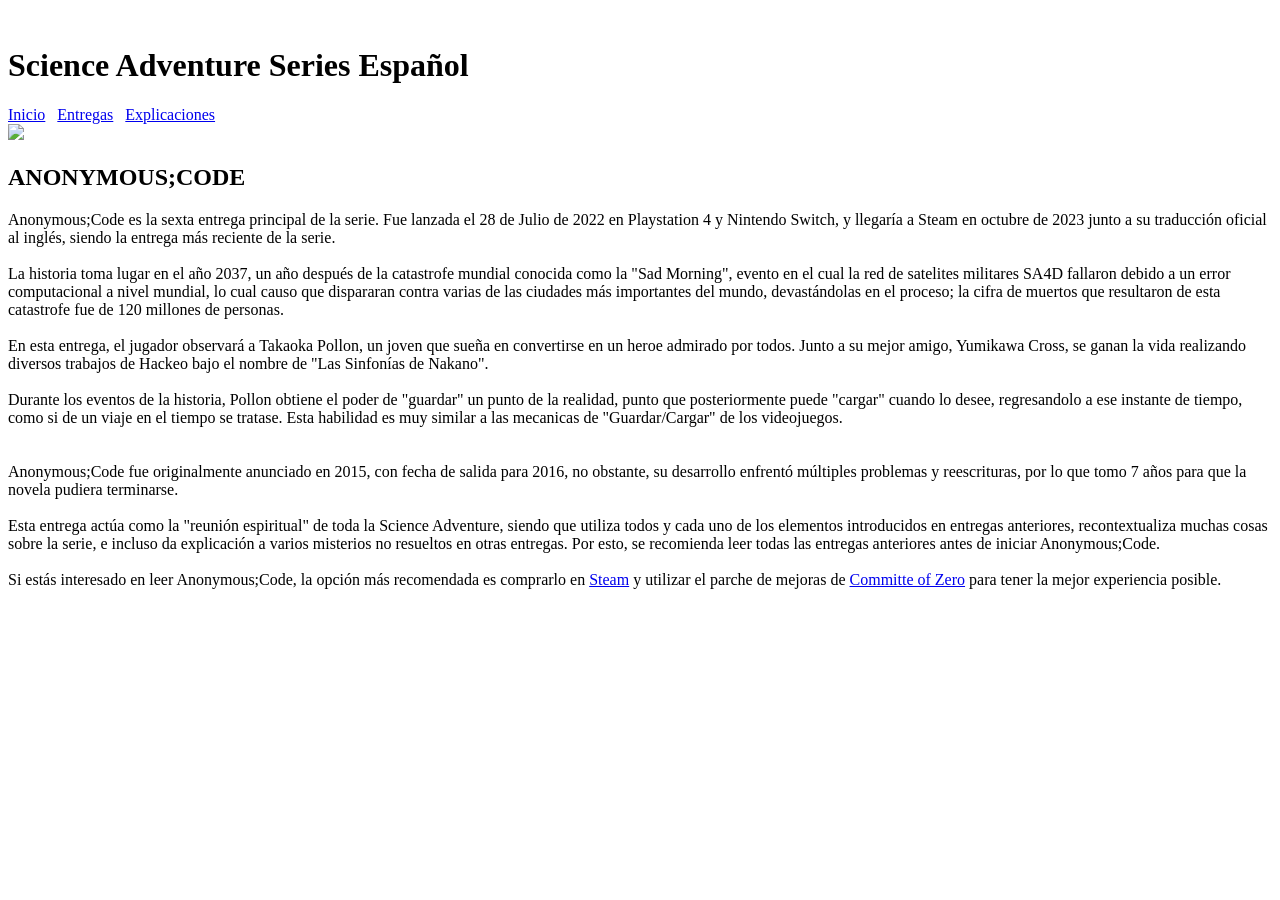
==== AnonymousCode.html @ 0b9caa4f "Html primera parte Html del Inicio y las descripciones de todas las entregas" ====
<!DOCTYPE html>
<html lang="en">
<head>
    <meta charset="UTF-8">
    <meta name="viewport" content="width=device-width, initial-scale=1.0">
    <title>Anonymous;Code</title>
</head>
<body>
    <header>
        <img src="C:\Users\vexan\Documents\Vexayng uni\Programacion\Proyecto web\proweb_Verenzuela\img\SciADVLogo.png" alt="">
        <h1>Science Adventure Series Español</h1> 
    </header>

    <nav>
        <a href="C:\Users\vexan\Documents\Vexayng uni\Programacion\Proyecto web\proweb_Verenzuela\index.html">Inicio</a> &nbsp;
        <a href="C:\Users\vexan\Documents\Vexayng uni\Programacion\Proyecto web\proweb_Verenzuela\Entregas.html">Entregas</a> &nbsp;
        <a href="C:\Users\vexan\Documents\Vexayng uni\Programacion\Proyecto web\proweb_Verenzuela\Explicaciones.html">Explicaciones</a>
    </nav>
    <main>
        <img src="C:\Users\vexan\Documents\Vexayng uni\Programacion\Proyecto web\proweb_Verenzuela\img\AC2.png">
        <section>
            <article>
                <h2>
                    ANONYMOUS;CODE
                </h2>
                <div>
                    Anonymous;Code es la sexta entrega principal de la serie. Fue lanzada el 28 de Julio de 2022 en Playstation 4 y Nintendo Switch, y llegaría a Steam en octubre de 2023 junto a su traducción oficial al inglés, siendo la entrega más reciente de la serie.<br><br>

                    La historia toma lugar en el año 2037, un año después de la catastrofe mundial conocida como la "Sad Morning", evento en el cual la red de satelites militares SA4D fallaron debido a un error computacional a nivel mundial, lo cual causo que dispararan contra varias de las ciudades más importantes del mundo, devastándolas en el proceso; la cifra de muertos que resultaron de esta catastrofe fue de 120 millones de personas.<br><br>
                
                    En esta entrega, el jugador observará a Takaoka Pollon, un joven que sueña en convertirse en un heroe admirado por todos. Junto a su mejor amigo, Yumikawa Cross, se ganan la vida realizando diversos trabajos de Hackeo bajo el nombre de "Las Sinfonías de Nakano".<br><br>

                    Durante los eventos de la historia, Pollon obtiene el poder de "guardar" un punto de la realidad, punto que posteriormente puede "cargar" cuando lo desee, regresandolo a ese instante de tiempo, como si de un viaje en el tiempo se tratase. Esta habilidad es muy similar a las mecanicas de "Guardar/Cargar" de los videojuegos.<br><br>
                </div>
                <img src="C:\Users\vexan\Documents\Vexayng uni\Programacion\Proyecto web\proweb_Verenzuela\img\AC3.png" alt="">
                <div>
                    Anonymous;Code fue originalmente anunciado en 2015, con fecha de salida para 2016, no obstante, su desarrollo enfrentó múltiples problemas y reescrituras, por lo que tomo 7 años para que la novela pudiera terminarse.<br><br>
                    
                    Esta entrega actúa como la "reunión espiritual" de toda la Science Adventure, siendo que utiliza todos y cada uno de los elementos introducidos en entregas anteriores, recontextualiza muchas cosas sobre la serie, e incluso da explicación a varios misterios no resueltos en otras entregas. Por esto, se recomienda leer todas las entregas anteriores antes de iniciar Anonymous;Code.<br><br>

                    Si estás interesado en leer Anonymous;Code, la opción más recomendada es comprarlo en <a href="https://store.steampowered.com/app/2291020/ANONYMOUSCODE/">Steam</a> y utilizar el parche de mejoras de <a href="https://sonome.dareno.me/projects/ac-patch.html">Committe of Zero</a> para tener la mejor experiencia posible.
                </div>
            </article>
        </section>
        
    </main>
    <footer>
        <img src="C:\Users\vexan\Documents\Vexayng uni\Programacion\Proyecto web\proweb_Verenzuela\img\SciADVLogo2.png" alt="">
    </footer>
</body>
</html>
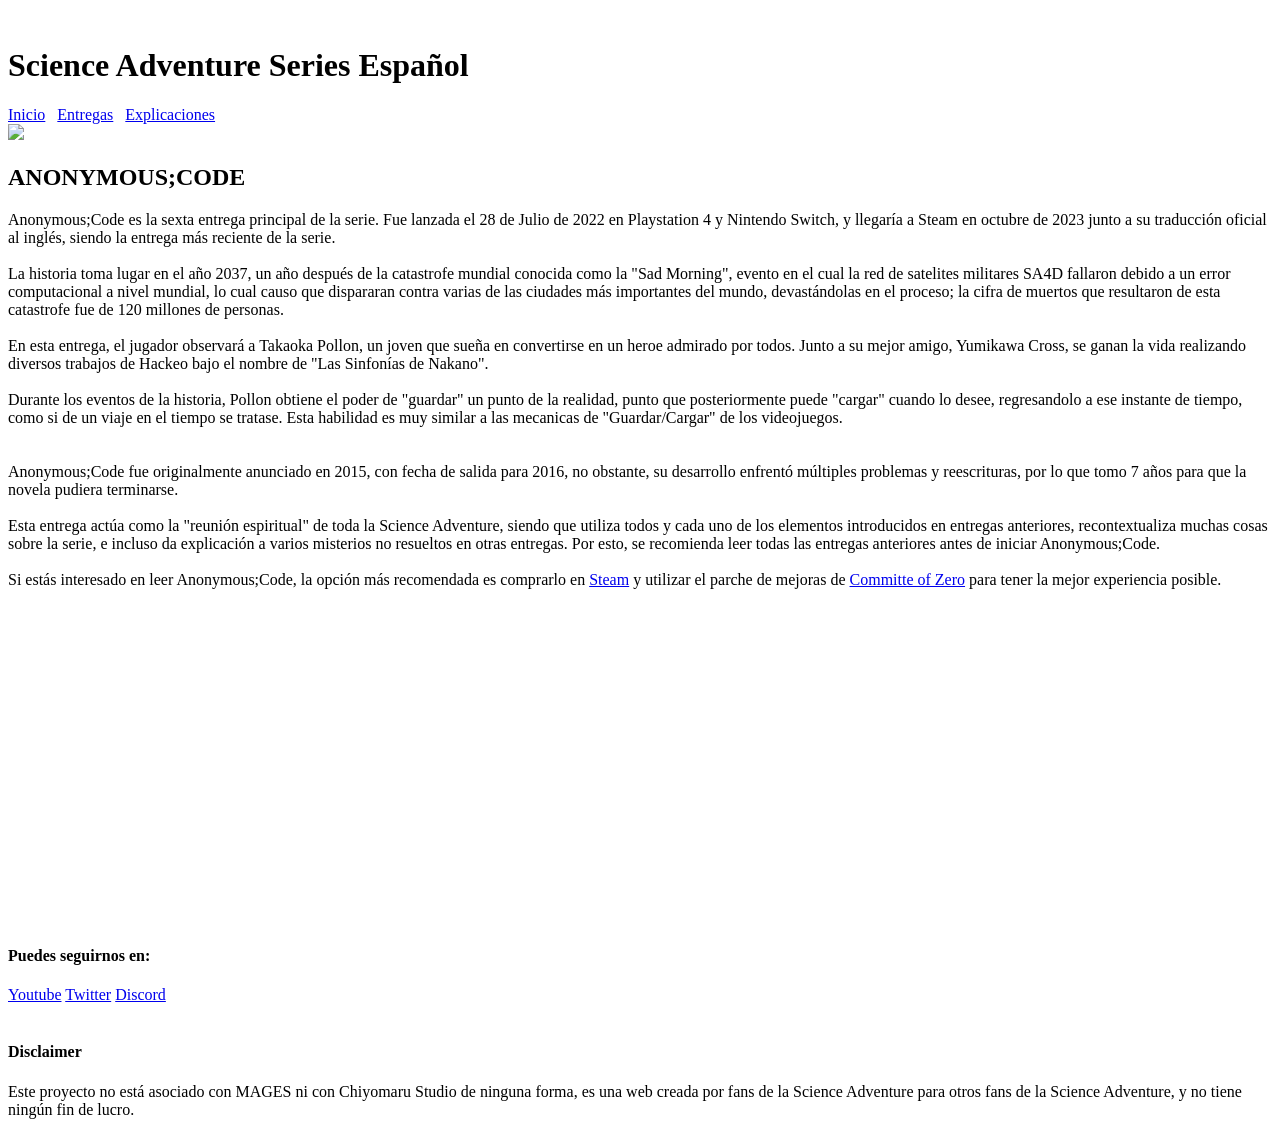
==== commit 0e07efd1: "Estructura HTML HTML" ====
--- a/AnonymousCode.html
+++ b/AnonymousCode.html
@@ -38,14 +38,31 @@
                     
                     Esta entrega actúa como la "reunión espiritual" de toda la Science Adventure, siendo que utiliza todos y cada uno de los elementos introducidos en entregas anteriores, recontextualiza muchas cosas sobre la serie, e incluso da explicación a varios misterios no resueltos en otras entregas. Por esto, se recomienda leer todas las entregas anteriores antes de iniciar Anonymous;Code.<br><br>
 
-                    Si estás interesado en leer Anonymous;Code, la opción más recomendada es comprarlo en <a href="https://store.steampowered.com/app/2291020/ANONYMOUSCODE/">Steam</a> y utilizar el parche de mejoras de <a href="https://sonome.dareno.me/projects/ac-patch.html">Committe of Zero</a> para tener la mejor experiencia posible.
+                    Si estás interesado en leer Anonymous;Code, la opción más recomendada es comprarlo en <a href="https://store.steampowered.com/app/2291020/ANONYMOUSCODE/">Steam</a> y utilizar el parche de mejoras de <a href="https://sonome.dareno.me/projects/ac-patch.html">Committe of Zero</a> para tener la mejor experiencia posible.<br><br>
                 </div>
+                <iframe width="560" height="315" src="https://www.youtube.com/embed/Sj-HM2ZTzQw?si=JEb2kxJa7Mt_SYgV" title="YouTube video player" frameborder="0" allow="accelerometer; autoplay; clipboard-write; encrypted-media; gyroscope; picture-in-picture; web-share" referrerpolicy="strict-origin-when-cross-origin" allowfullscreen></iframe>
             </article>
         </section>
         
     </main>
     <footer>
+        <section>
+            <h4>
+                Puedes seguirnos en:
+            </h4>
+            <a href="https://www.youtube.com/@scienceadventurepodcast9154">Youtube</a>
+            <a href="https://twitter.com/SciADVPodcast">Twitter</a>
+            <a href="https://discord.gg/Qv8a9Wfpv5">Discord</a>
+        </section>
         <img src="C:\Users\vexan\Documents\Vexayng uni\Programacion\Proyecto web\proweb_Verenzuela\img\SciADVLogo2.png" alt="">
+        <section>
+            <h4>
+                Disclaimer
+            </h4>
+            <div>
+                Este proyecto no está asociado con MAGES ni con Chiyomaru Studio de ninguna forma, es una web creada por fans de la Science Adventure para otros fans de la Science Adventure, y no tiene ningún fin de lucro.
+            </div>
+        </section>
     </footer>
 </body>
 </html>
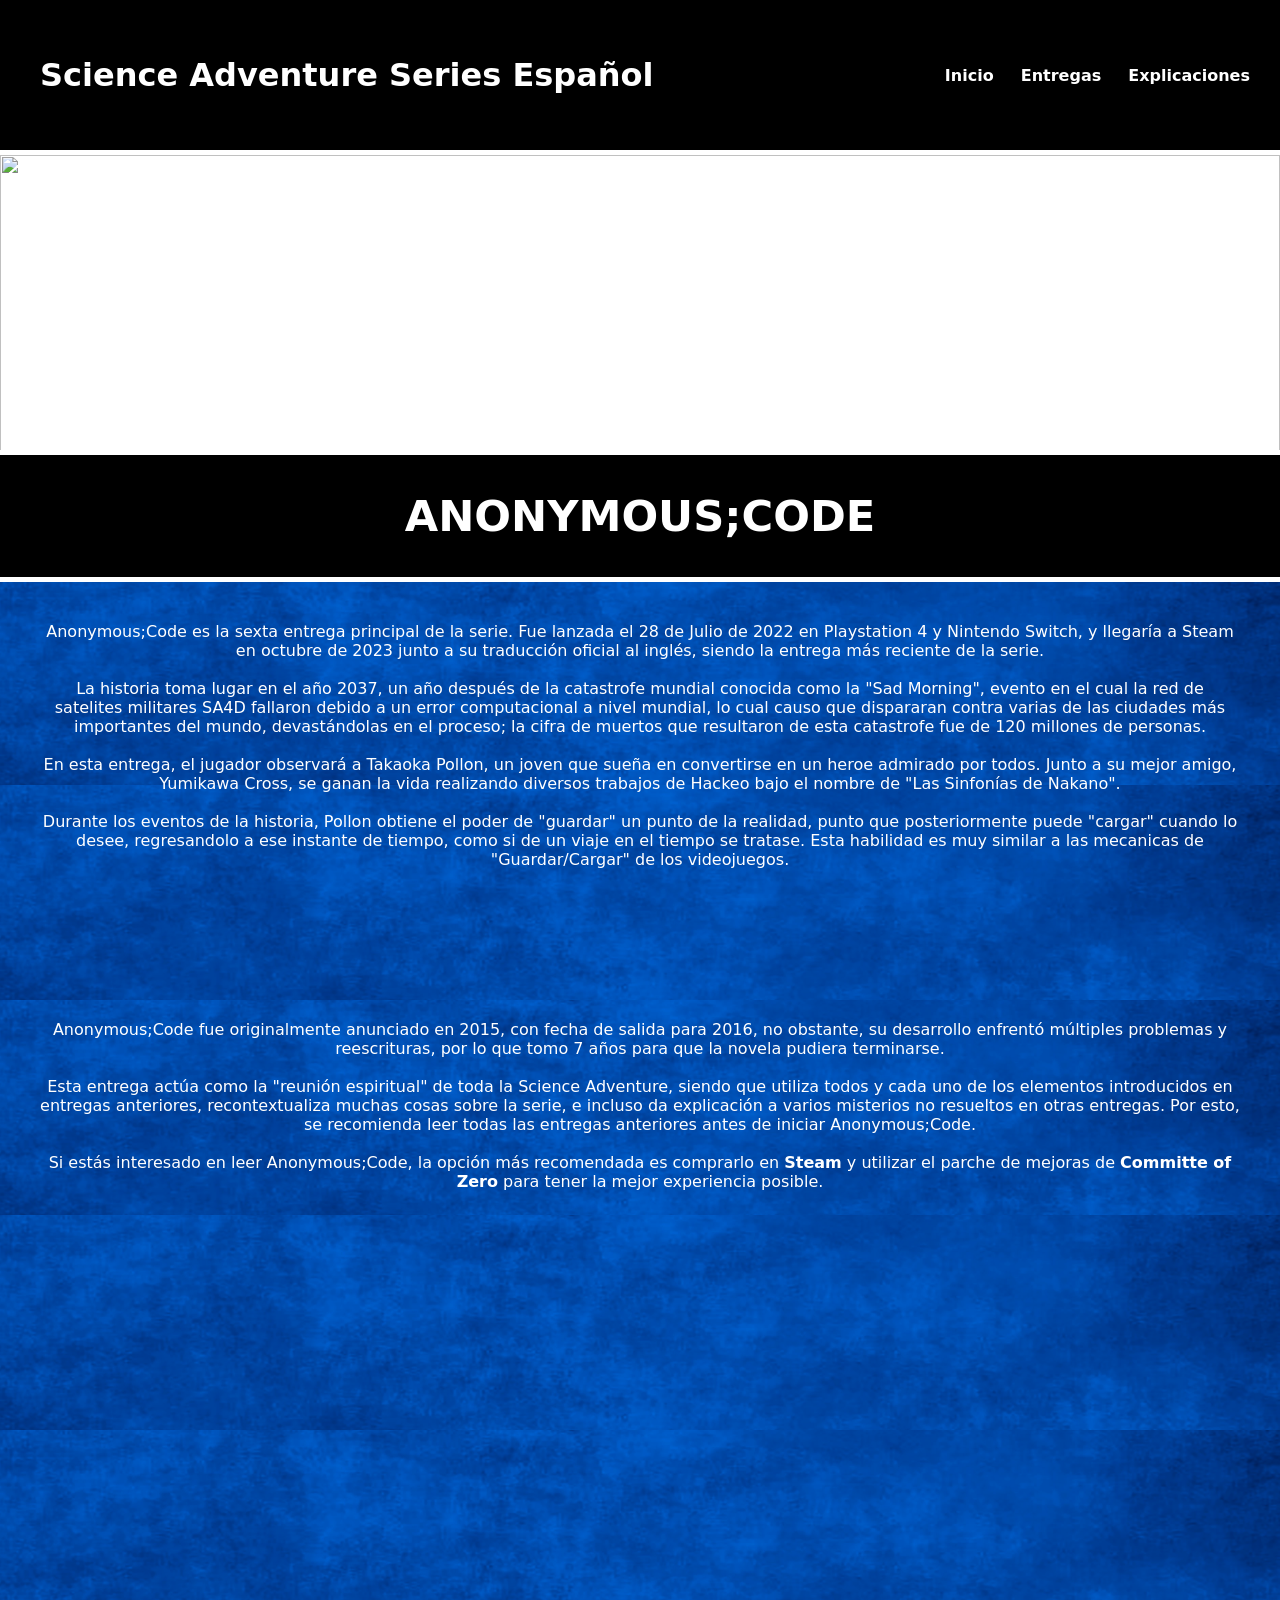
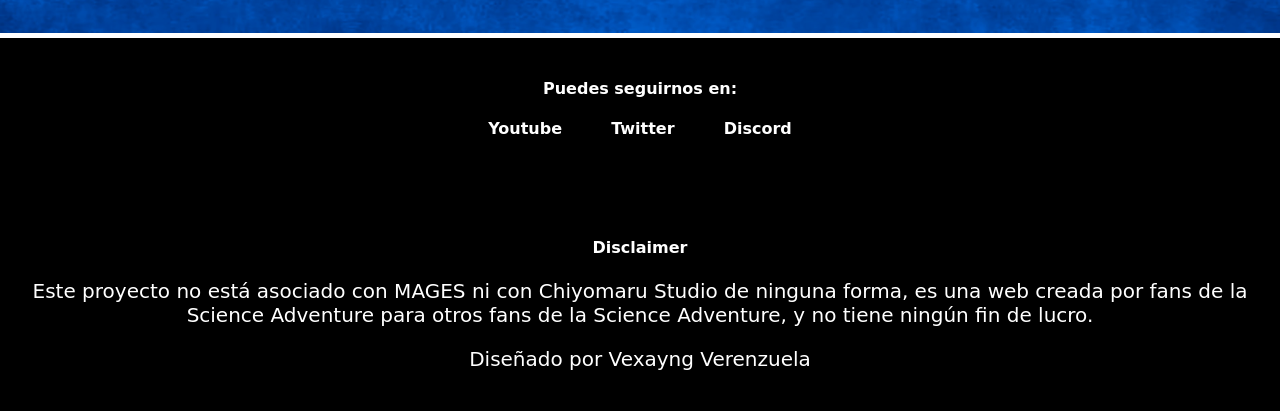
==== commit 56f488ab: "CSS Diseño de la página y reestructuración" ====
--- a/AnonymousCode.html
+++ b/AnonymousCode.html
@@ -4,25 +4,38 @@
     <meta charset="UTF-8">
     <meta name="viewport" content="width=device-width, initial-scale=1.0">
     <title>Anonymous;Code</title>
+    <link rel="stylesheet" href="estilosnovelas.css">
+    <link rel="icon" href="img/SciADVLogo.png">
 </head>
 <body>
     <header>
-        <img src="C:\Users\vexan\Documents\Vexayng uni\Programacion\Proyecto web\proweb_Verenzuela\img\SciADVLogo.png" alt="">
-        <h1>Science Adventure Series Español</h1> 
+        <div class="container">
+            <div class="logo">
+                <img src="C:\Users\vexan\Documents\Vexayng uni\Programacion\Proyecto web\proweb_Verenzuela\img\SciADVLogo2.png" alt="">
+                <div class="NombreSitio"><h2 class="NombreHeader">Science Adventure Series Español</h2> </div>
+            </div>
+        
+            <nav>
+                <a href="C:\Users\vexan\Documents\Vexayng uni\Programacion\Proyecto web\proweb_Verenzuela\index.html" class="nav-link">Inicio</a> &nbsp;
+                <a href="C:\Users\vexan\Documents\Vexayng uni\Programacion\Proyecto web\proweb_Verenzuela\Entregas.html" class="nav-link">Entregas</a> &nbsp;
+                <a href="C:\Users\vexan\Documents\Vexayng uni\Programacion\Proyecto web\proweb_Verenzuela\Explicaciones.html" class="nav-link">Explicaciones</a>
+            </nav>
+        </div>
     </header>
-
-    <nav>
-        <a href="C:\Users\vexan\Documents\Vexayng uni\Programacion\Proyecto web\proweb_Verenzuela\index.html">Inicio</a> &nbsp;
-        <a href="C:\Users\vexan\Documents\Vexayng uni\Programacion\Proyecto web\proweb_Verenzuela\Entregas.html">Entregas</a> &nbsp;
-        <a href="C:\Users\vexan\Documents\Vexayng uni\Programacion\Proyecto web\proweb_Verenzuela\Explicaciones.html">Explicaciones</a>
-    </nav>
     <main>
-        <img src="C:\Users\vexan\Documents\Vexayng uni\Programacion\Proyecto web\proweb_Verenzuela\img\AC2.png">
-        <section>
+        <div class="Banner">
+            <img class="MBanner" src="C:\Users\vexan\Documents\Vexayng uni\Programacion\Proyecto web\proweb_Verenzuela\img\AC2.png">
+        </div>
+        
+        <section id="Titulo">
+            <h2>
+                ANONYMOUS;CODE
+            </h2>
+            
+        </section>
+        <section id="Sinopsis">
             <article>
-                <h2>
-                    ANONYMOUS;CODE
-                </h2>
+            
                 <div>
                     Anonymous;Code es la sexta entrega principal de la serie. Fue lanzada el 28 de Julio de 2022 en Playstation 4 y Nintendo Switch, y llegaría a Steam en octubre de 2023 junto a su traducción oficial al inglés, siendo la entrega más reciente de la serie.<br><br>
 
@@ -32,7 +45,10 @@
 
                     Durante los eventos de la historia, Pollon obtiene el poder de "guardar" un punto de la realidad, punto que posteriormente puede "cargar" cuando lo desee, regresandolo a ese instante de tiempo, como si de un viaje en el tiempo se tratase. Esta habilidad es muy similar a las mecanicas de "Guardar/Cargar" de los videojuegos.<br><br>
                 </div>
-                <img src="C:\Users\vexan\Documents\Vexayng uni\Programacion\Proyecto web\proweb_Verenzuela\img\AC3.png" alt="">
+                <div class="Imagen">
+                    <img class="CG" src="C:\Users\vexan\Documents\Vexayng uni\Programacion\Proyecto web\proweb_Verenzuela\img\AC3.png" alt="">
+                </div>
+                
                 <div>
                     Anonymous;Code fue originalmente anunciado en 2015, con fecha de salida para 2016, no obstante, su desarrollo enfrentó múltiples problemas y reescrituras, por lo que tomo 7 años para que la novela pudiera terminarse.<br><br>
                     
@@ -40,29 +56,40 @@
 
                     Si estás interesado en leer Anonymous;Code, la opción más recomendada es comprarlo en <a href="https://store.steampowered.com/app/2291020/ANONYMOUSCODE/">Steam</a> y utilizar el parche de mejoras de <a href="https://sonome.dareno.me/projects/ac-patch.html">Committe of Zero</a> para tener la mejor experiencia posible.<br><br>
                 </div>
-                <iframe width="560" height="315" src="https://www.youtube.com/embed/Sj-HM2ZTzQw?si=JEb2kxJa7Mt_SYgV" title="YouTube video player" frameborder="0" allow="accelerometer; autoplay; clipboard-write; encrypted-media; gyroscope; picture-in-picture; web-share" referrerpolicy="strict-origin-when-cross-origin" allowfullscreen></iframe>
+                <div class="Video">
+                    <iframe width="560" height="315" src="https://www.youtube.com/embed/Sj-HM2ZTzQw?si=JEb2kxJa7Mt_SYgV" title="YouTube video player" frameborder="0" allow="accelerometer; autoplay; clipboard-write; encrypted-media; gyroscope; picture-in-picture; web-share" referrerpolicy="strict-origin-when-cross-origin" allowfullscreen></iframe>
+                </div>
+                
             </article>
         </section>
         
     </main>
     <footer>
-        <section>
-            <h4>
-                Puedes seguirnos en:
-            </h4>
-            <a href="https://www.youtube.com/@scienceadventurepodcast9154">Youtube</a>
-            <a href="https://twitter.com/SciADVPodcast">Twitter</a>
-            <a href="https://discord.gg/Qv8a9Wfpv5">Discord</a>
-        </section>
-        <img src="C:\Users\vexan\Documents\Vexayng uni\Programacion\Proyecto web\proweb_Verenzuela\img\SciADVLogo2.png" alt="">
-        <section>
-            <h4>
-                Disclaimer
-            </h4>
-            <div>
-                Este proyecto no está asociado con MAGES ni con Chiyomaru Studio de ninguna forma, es una web creada por fans de la Science Adventure para otros fans de la Science Adventure, y no tiene ningún fin de lucro.
+        <div class="container">
+            <section>
+                <h4>
+                    Puedes seguirnos en:
+                </h4>
+                <a href="https://www.youtube.com/@scienceadventurepodcast9154">Youtube</a>
+                <a href="https://twitter.com/SciADVPodcast">Twitter</a>
+                <a href="https://discord.gg/Qv8a9Wfpv5">Discord</a>
+            </section>
+            <div class="LogoF">
+                <img src="C:\Users\vexan\Documents\Vexayng uni\Programacion\Proyecto web\proweb_Verenzuela\img\SciADVLogo2.png" alt="">
             </div>
-        </section>
+            <section>
+                <h4>
+                    Disclaimer
+                </h4>
+                <p>
+                    Este proyecto no está asociado con MAGES ni con Chiyomaru Studio de ninguna forma, es una web creada por fans de la Science Adventure para otros fans de la Science Adventure, y no tiene ningún fin de lucro.
+                </p>
+                <p>
+                    Diseñado por Vexayng Verenzuela
+                </p>
+            </section>
+        </div>
+        
     </footer>
 </body>
 </html>
--- a/estilosnovelas.css
+++ b/estilosnovelas.css
@@ -0,0 +1,302 @@
+*{
+    box-sizing: border-box;
+}
+
+body{
+    font-family: system-ui, -apple-system, BlinkMacSystemFont, 'Segoe UI', Roboto, Oxygen, Ubuntu, Cantarell, 'Open Sans', 'Helvetica Neue', sans-serif;
+    margin: 0;
+    
+}
+
+h1{ font-size: 3.5em;}
+h2{ font-size: 2.7em;}
+h3{ font-size: 2em;}
+p{ font-size: 1.25em;}
+
+.container{
+    max-width: 1400px;
+    margin: auto;
+}
+
+a{
+    text-decoration: none;
+    
+
+}
+
+header{
+    width: 100%;
+    background-color: black;
+    border: solid white;
+    border-top-width: 0px;
+    border-right-width: 0px;
+    border-bottom-width: 5px;
+    border-left-width: 0px;
+    
+}
+
+header .logo{
+    margin: 0;
+    padding: 25px 30px;
+    font-weight: bold;
+    align-items: center;
+    text-align: center;
+}
+
+header .container{
+    display: flex;
+    flex-direction: column;
+    align-items: center;
+    text-align: center;
+    color: white;
+}
+
+header nav{
+    display: flex;
+    flex-direction: column;
+    text-align: center;
+    padding-bottom: 25px;
+}
+
+header a{
+    padding: 5px 12px;
+    text-decoration: none;
+    color: white;
+    font-weight: bold;
+}
+
+header a:hover{
+    color: rgb(26, 161, 252);
+}
+
+.logo{
+    display: flex;
+    align-items: center;
+    color: white;
+
+}
+
+.logo img{
+    height: 250px;
+    margin-right: 10px;
+}
+
+header nav a{
+    font-weight: 600;
+    padding-right: 10px;
+}
+
+.Banner{
+    width: 100%;
+    height: 300px;
+    object-fit: cover;
+}
+.MBanner{
+    width: 100%;
+    height: 300px;
+    position: relative;
+    border: solid white;
+    border-top-width: 0px;
+    border-right-width: 0px;
+    border-bottom-width: 5px;
+    border-left-width: 0px;
+
+}
+
+#Titulo{
+    background-color: black;
+    display: flex;
+    flex-direction: column;
+    align-items: center;
+    justify-content: center;
+    text-align: center;
+    color: white;
+    border: solid white;
+    border-top-width: 0px;
+    border-right-width: 0px;
+    border-bottom-width: 5px;
+    border-left-width: 0px;
+}
+
+#Sinopsis{
+    display: flex;
+    flex-direction: column;
+    align-items: center;
+    justify-content: center;
+    text-align: center;
+    padding: 30px;
+    height: auto;
+    color: white;
+    background-image: url("img/Science-Adventure-Podcast-01 1.png");
+    background-position: center center;
+}
+
+#Sinopsis a{
+    text-decoration: none;
+    color: white;
+    font-weight: bold;
+}
+
+#Sinopsis a:hover{
+    color: rgb(26, 161, 252);
+}
+
+#Material{
+    background-color: black;
+    display: flex;
+    flex-direction: column;
+    align-items: center;
+    justify-content: center;
+    text-align: center;
+    color: white;
+    border: solid white;
+    border-top-width: 5px;
+    border-right-width: 0px;
+    border-bottom-width: 5px;
+    border-left-width: 0px;
+}
+
+#Material2{
+    display: flex;
+    flex-direction: column;
+    align-items: center;
+    justify-content: center;
+    text-align: left;
+    padding: 30px;
+    height: auto;
+    color: white;
+    background-image: url("img/Science-Adventure-Podcast-01 1.png");
+    background-position: center center;
+}
+
+
+footer{
+    padding: 50px;
+    background-color: black;
+    align-items: center;
+    border: solid white;
+    border-top-width: 5px;
+    border-right-width: 0px;
+    border-bottom-width: 0px;
+    border-left-width: 0px;
+}
+
+footer .container{
+    display: flex;
+    flex-direction: column;
+    align-items: center;
+    text-align: center;
+    color: white;
+}
+
+footer a{
+    padding: 5px 12px;
+    text-decoration: none;
+    color: white;
+    font-weight: bold;
+    margin: 50px 10px;
+}
+
+footer .LogoF{
+    margin: 30px;
+}
+
+footer a:hover{
+    color: rgb(26, 161, 252);
+}
+
+@media (min-width:720px){
+
+    header .container{
+        flex-direction: row;
+        justify-content: space-between;
+
+    }
+
+    header h2{
+        font-size: 2em;
+    }
+
+    header nav{
+        flex-direction: row;
+        padding-bottom: 0;
+        padding-right: 20px;
+    }
+
+    .logo img{
+        height: 100px;
+        margin-right: 10px;
+    }
+
+    #Sinopsis{
+        flex-direction: row;
+        align-items: center;
+        justify-content: center;
+        text-align: center;
+        padding: 40px;
+        height: auto;
+        color: white;
+        background-image: url("img/Science-Adventure-Podcast-01 2.png");
+        background-position: center center;
+        
+    }
+
+    .Imagen{
+        align-items: center;
+        padding: 20px;
+        margin: 12px;
+    }
+
+    .CG{
+        align-items: center;
+        padding: 20px;
+        margin: 12px;
+    }
+
+    .Video{
+        align-items: center;
+        
+        padding: 20px;
+        margin: 12px;}
+
+    #Descripción h1{
+        margin-top: 0px;
+    }
+
+    #Serie2{
+        flex-direction: row;
+        align-items: center;
+        justify-content: center;
+        text-align: center;
+        color: white;
+        padding: 50px 12px;
+    }
+
+    #Portadas .Portada{
+        display: flex;
+        justify-content: center;
+    }
+
+    footer{
+        padding: 20px;
+        background-color: black;
+        align-items: center;
+    }
+
+    footer .container{
+    display: flex;
+    flex-direction: column;
+    align-items: center;
+    text-align: center;
+    color: white;
+}
+
+footer a{
+    padding: 5px 12px;
+    text-decoration: none;
+    color: white;
+    font-weight: bold;
+    margin: 20px 10px;
+}
+
+}
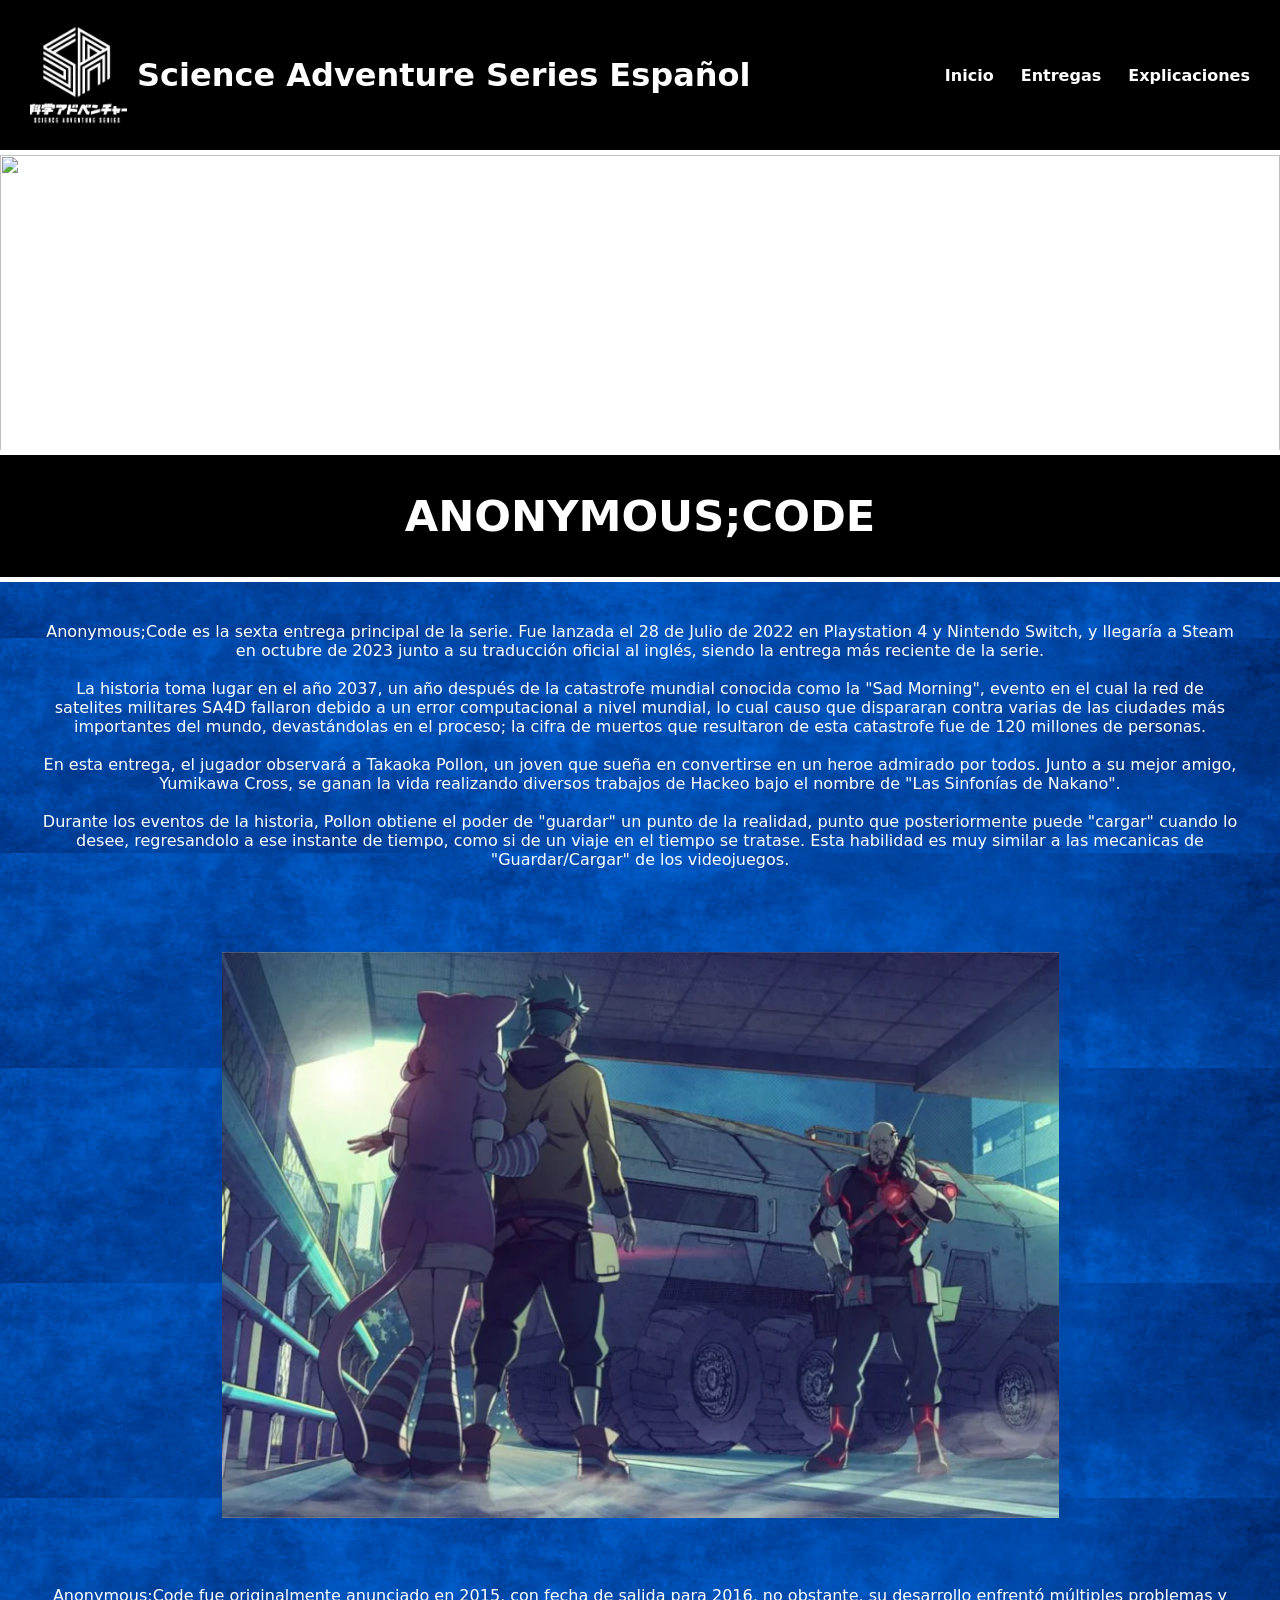
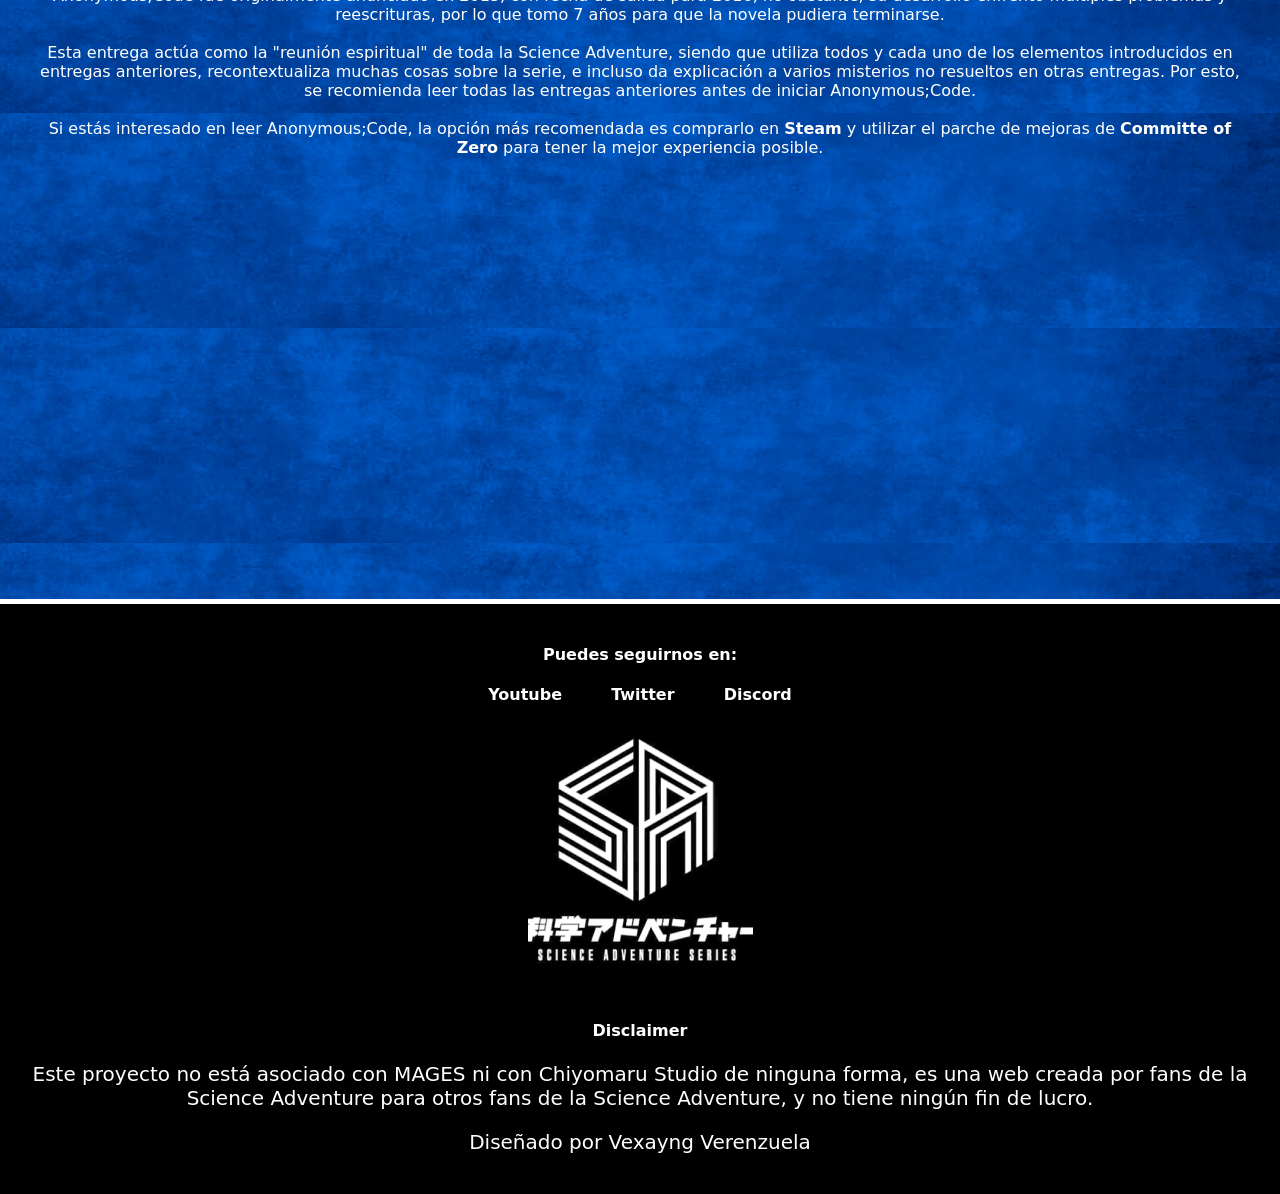
==== commit 8e97b3b6: "Actualizando imagenes" ====
--- a/AnonymousCode.html
+++ b/AnonymousCode.html
@@ -11,7 +11,7 @@
     <header>
         <div class="container">
             <div class="logo">
-                <img src="C:\Users\vexan\Documents\Vexayng uni\Programacion\Proyecto web\proweb_Verenzuela\img\SciADVLogo2.png" alt="">
+                <img src="img/SciADVLogo2.png" alt="">
                 <div class="NombreSitio"><h2 class="NombreHeader">Science Adventure Series Español</h2> </div>
             </div>
         
@@ -24,7 +24,7 @@
     </header>
     <main>
         <div class="Banner">
-            <img class="MBanner" src="C:\Users\vexan\Documents\Vexayng uni\Programacion\Proyecto web\proweb_Verenzuela\img\AC2.png">
+            <img class="MBanner" src="img/img\AC2.png">
         </div>
         
         <section id="Titulo">
@@ -46,7 +46,7 @@
                     Durante los eventos de la historia, Pollon obtiene el poder de "guardar" un punto de la realidad, punto que posteriormente puede "cargar" cuando lo desee, regresandolo a ese instante de tiempo, como si de un viaje en el tiempo se tratase. Esta habilidad es muy similar a las mecanicas de "Guardar/Cargar" de los videojuegos.<br><br>
                 </div>
                 <div class="Imagen">
-                    <img class="CG" src="C:\Users\vexan\Documents\Vexayng uni\Programacion\Proyecto web\proweb_Verenzuela\img\AC3.png" alt="">
+                    <img class="CG" src="img/AC3.png" alt="">
                 </div>
                 
                 <div>
@@ -75,7 +75,7 @@
                 <a href="https://discord.gg/Qv8a9Wfpv5">Discord</a>
             </section>
             <div class="LogoF">
-                <img src="C:\Users\vexan\Documents\Vexayng uni\Programacion\Proyecto web\proweb_Verenzuela\img\SciADVLogo2.png" alt="">
+                <img src="img/SciADVLogo2.png" alt="">
             </div>
             <section>
                 <h4>
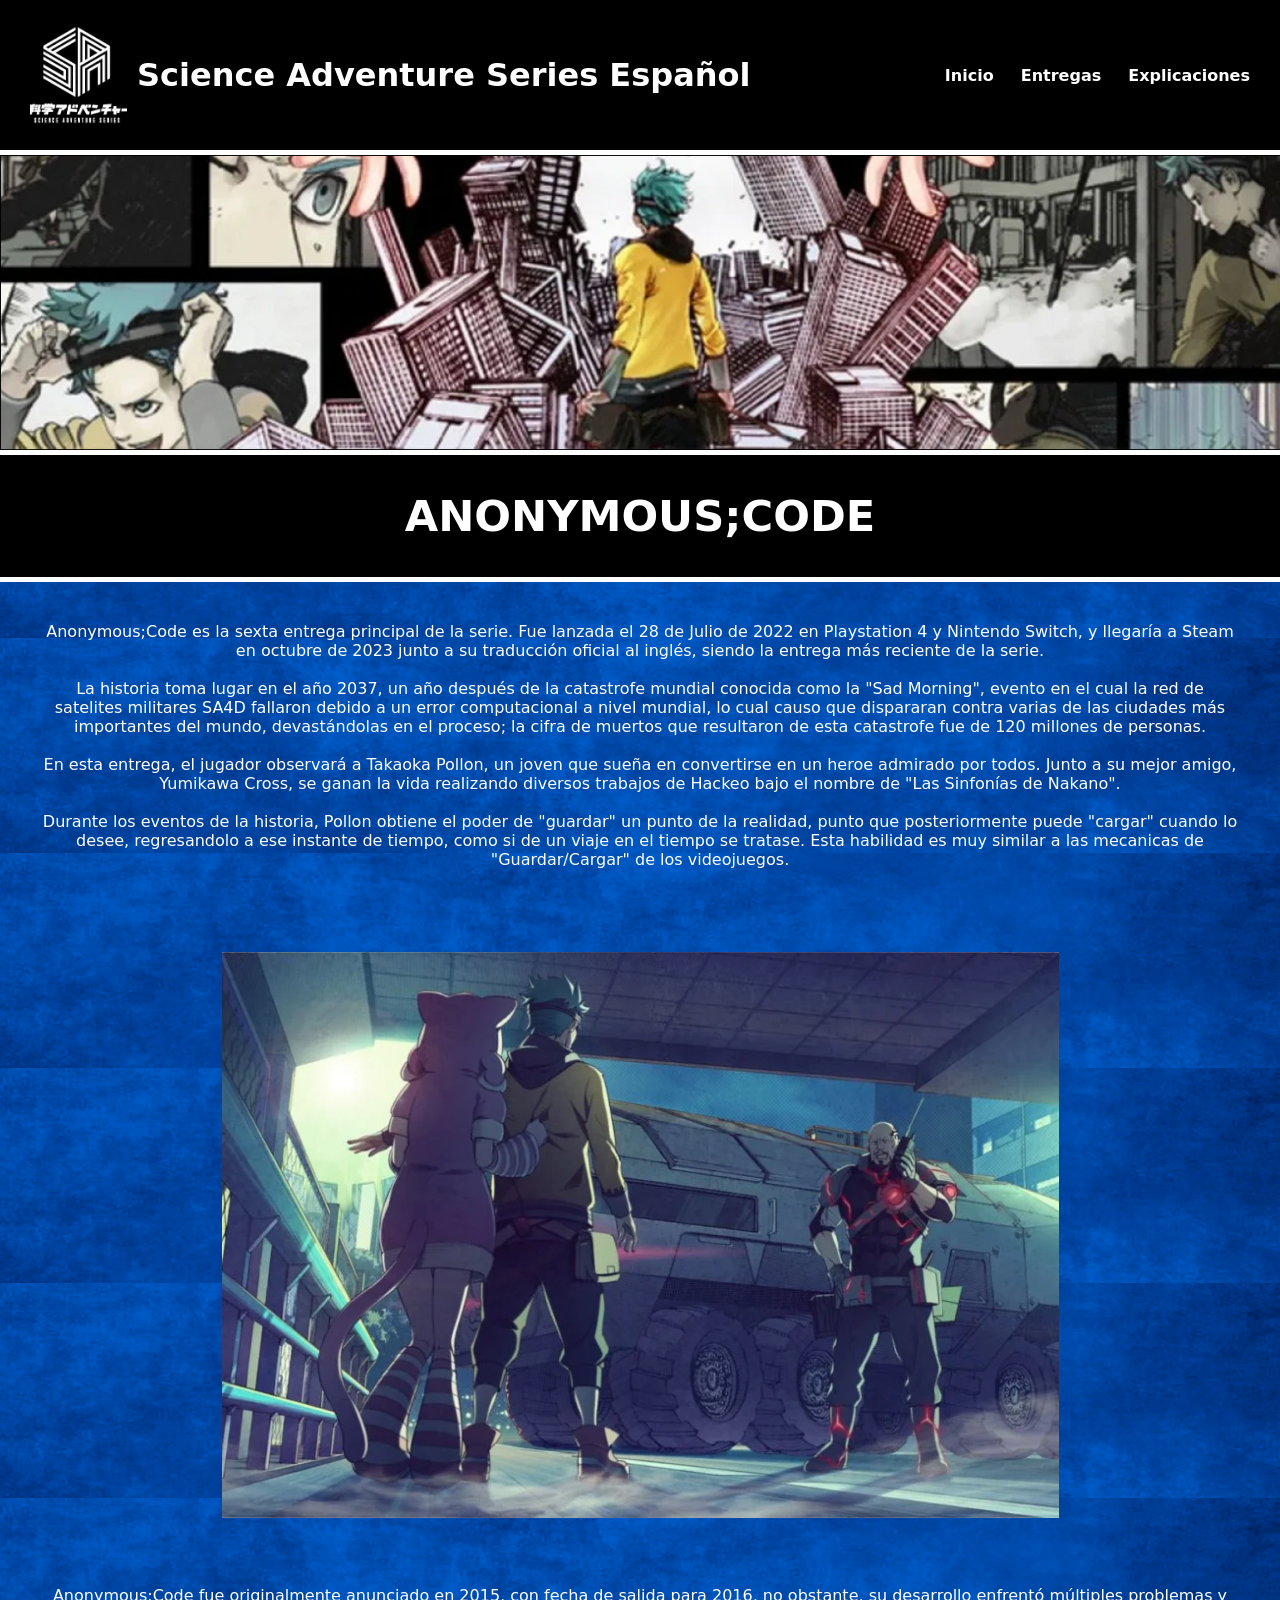
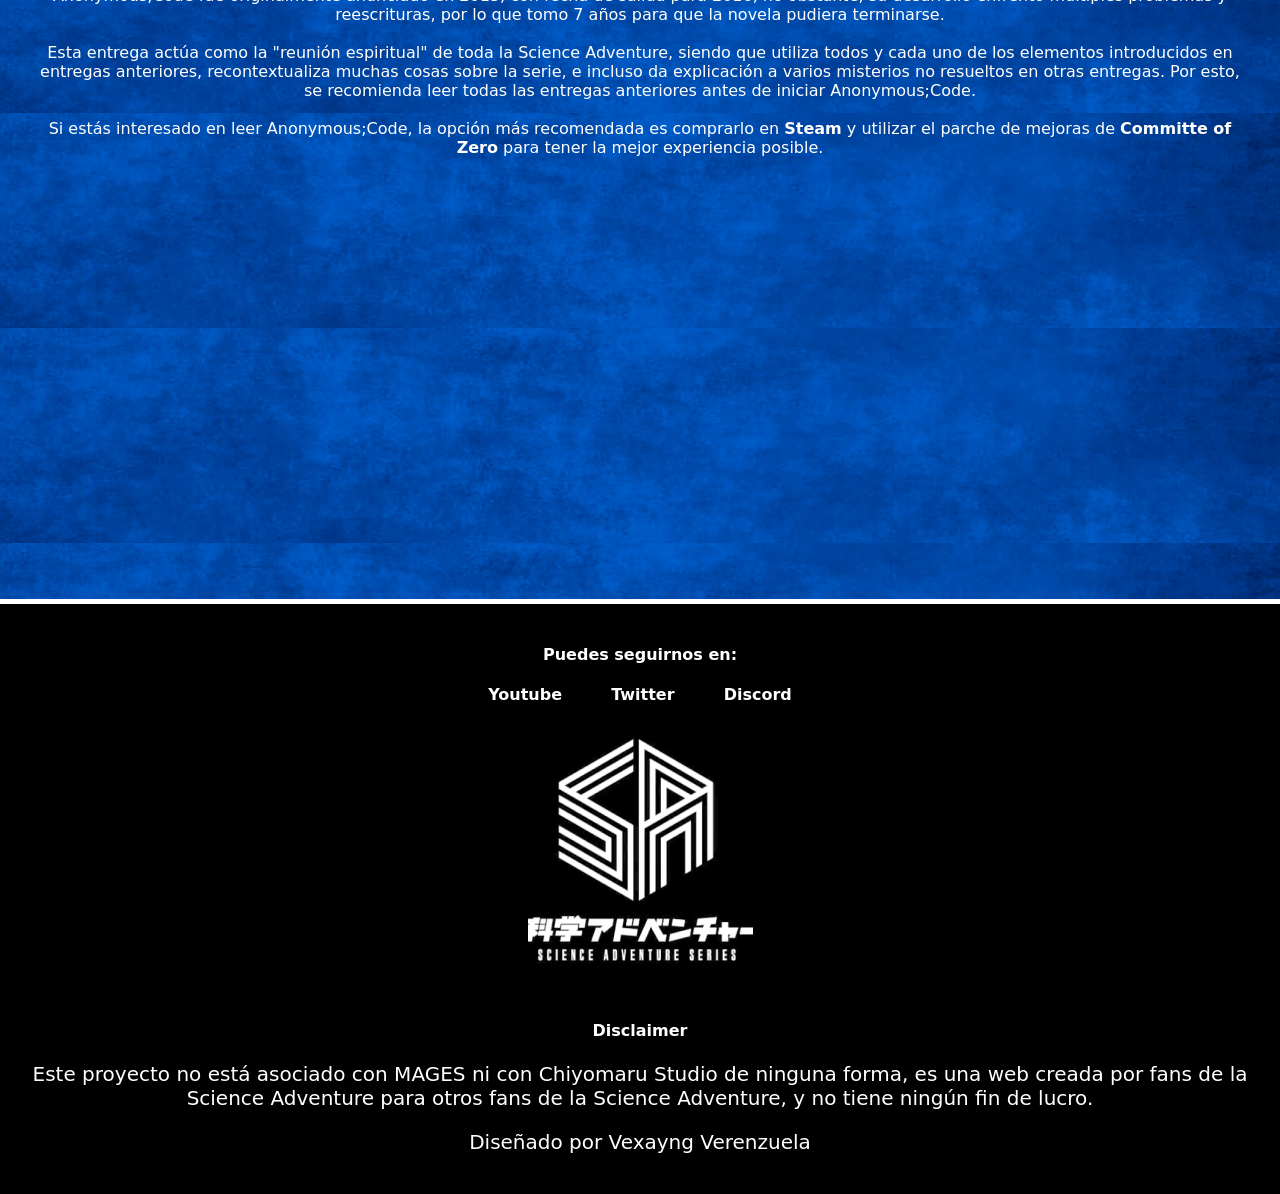
==== commit 10fc89a8: "Actualizando imagenes" ====
--- a/AnonymousCode.html
+++ b/AnonymousCode.html
@@ -16,15 +16,15 @@
             </div>
         
             <nav>
-                <a href="C:\Users\vexan\Documents\Vexayng uni\Programacion\Proyecto web\proweb_Verenzuela\index.html" class="nav-link">Inicio</a> &nbsp;
-                <a href="C:\Users\vexan\Documents\Vexayng uni\Programacion\Proyecto web\proweb_Verenzuela\Entregas.html" class="nav-link">Entregas</a> &nbsp;
-                <a href="C:\Users\vexan\Documents\Vexayng uni\Programacion\Proyecto web\proweb_Verenzuela\Explicaciones.html" class="nav-link">Explicaciones</a>
+                <a href="index.html" class="nav-link">Inicio</a> &nbsp;
+                <a href="Entregas.html" class="nav-link">Entregas</a> &nbsp;
+                <a href="Explicaciones.html" class="nav-link">Explicaciones</a>
             </nav>
         </div>
     </header>
     <main>
         <div class="Banner">
-            <img class="MBanner" src="img/img\AC2.png">
+            <img class="MBanner" src="img/AC2.png">
         </div>
         
         <section id="Titulo">
@@ -92,4 +92,4 @@
         
     </footer>
 </body>
-</html>+</html>
